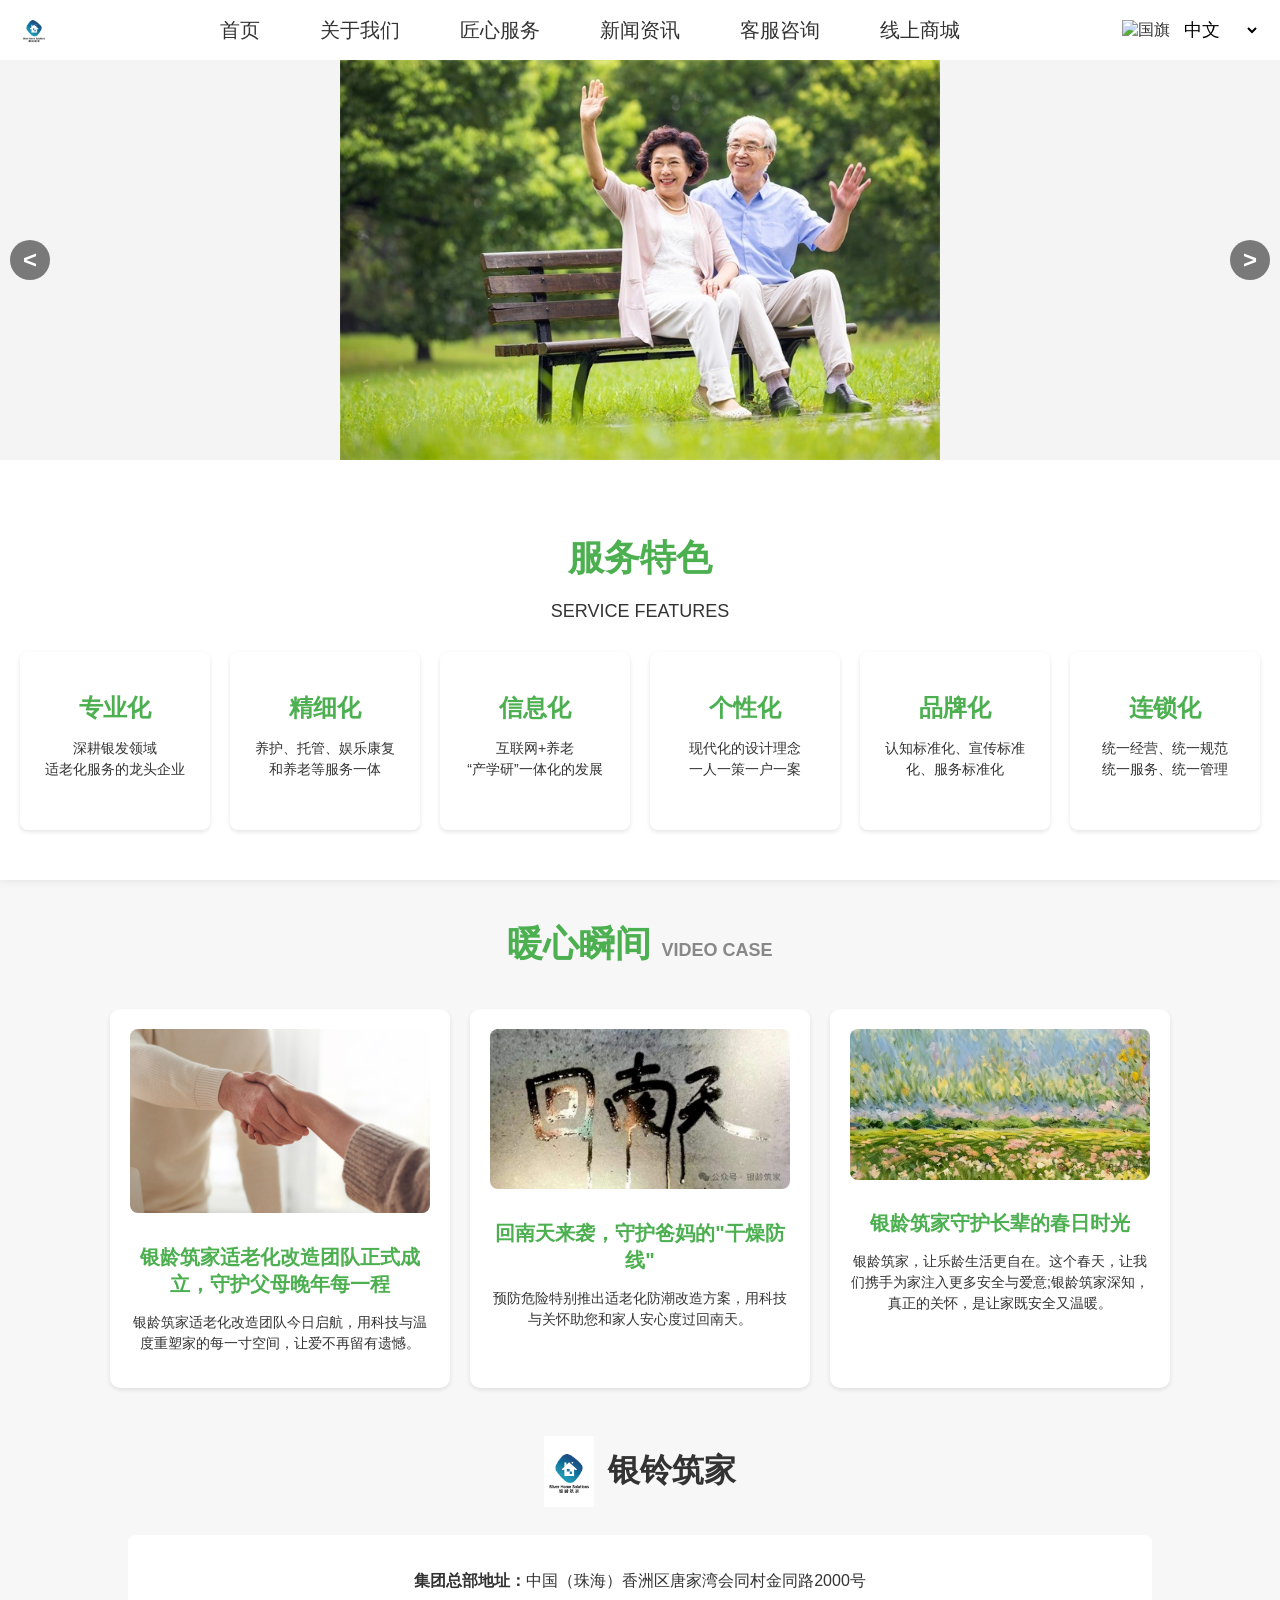
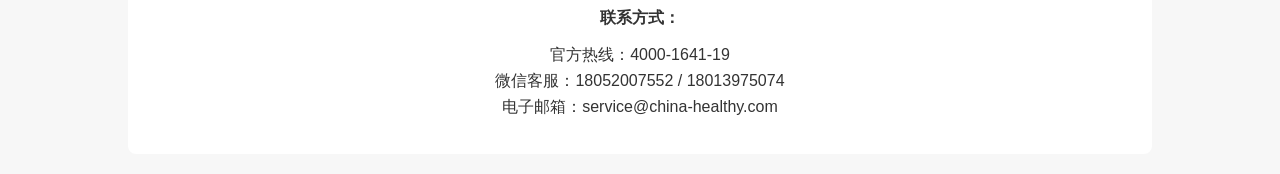
==== index.html @ 2d2b925e "Add files via upload" ====
<!DOCTYPE html>
<html lang="en">
<head>
    <meta charset="UTF-8">
    <meta name="viewport" content="width=device-width, initial-scale=1.0">
    <title>银铃筑家</title>
    <link rel="stylesheet" href="22222.CSS">
    <style>
        /* 引入等宽字体 */
        @import url('https://fonts.googleapis.com/css2?family=Roboto+Mono:wght@400&display=swap');
    </style>
</head>

<body>
    <!-- 顶部导航栏 -->
    <div class="navbar">
        <div class="navbar-logo">
            <img src="logo.jpg" alt="标志">
        </div>
        <div class="navbar-menu">
            <a href="#">首页</a>
            <a href="about.html">关于我们</a>
            <a href="services.html">匠心服务</a>
            <a href="news.html">新闻资讯</a>
            <a href="contact.html">客服咨询</a>
            <a href="shop.html">线上商城</a>
        </div>
        <div class="language-switch">
            <img id="flag-icon" src="china-flag.png" alt="国旗">
            <select id="language-select">
                <option value="zh">中文</option>
                <option value="en">English</option>
            </select>
        </div>
    </div>

    <!-- 图片轮播区域 -->
    <div class="box">
        <!-- 图片居中 -->
        <img src="图片3.jpg" alt="Image" class="center-img">
        
        <!-- 左右箭头按钮 -->
        <div class="arrow left" title="Previous">&lt;</div>
        <div class="arrow right" title="Next">&gt;</div>
    </div>

    <script>
        // 图片轮播功能
        let img = document.querySelector(".center-img");
        let arr = ["图片3.jpg", "图片4.jpg", "图片1.jpg"];
        let flag = 0;

        // 自动播放
        let times = setInterval(() => {
            img.src = `${arr[flag]}`;
            flag = (flag + 1) % arr.length; // 使用取余操作简化逻辑
        }, 4000);

        // 左箭头点击事件
        let arrowLeft = document.querySelector(".arrow.left");
        arrowLeft.onclick = () => {
            flag = (flag - 1 + arr.length) % arr.length; // 防止负数
            img.src = `${arr[flag]}`;
        };

        // 右箭头点击事件
        let arrowRight = document.querySelector(".arrow.right");
        arrowRight.onclick = () => {
            flag = (flag + 1) % arr.length;
            img.src = `${arr[flag]}`;
        };
    </script>
<script src="language-switch.js"></script> <!-- 导入语言切换脚本 -->
<script src="carousel.js"></script> <!-- 导入图片轮播脚本 -->









    <div class="service-features">
        <h1>服务特色</h1>
        <p>SERVICE FEATURES</p>
        <div class="feature-cards">
            <div class="card">
                <h2>专业化</h2>
                <p>深耕银发领域<br>适老化服务的龙头企业</p>
            </div>
            <div class="card">
                <h2>精细化</h2>
                <p>养护、托管、娱乐康复和养老等服务一体</p>
            </div>
            <div class="card">
                <h2>信息化</h2>
                <p>互联网+养老<br>“产学研”一体化的发展</p>
            </div>
            <div class="card">
                <h2>个性化</h2>
                <p>现代化的设计理念<br>一人一策一户一案</p>
            </div>
            <div class="card">
                <h2>品牌化</h2>
                <p>认知标准化、宣传标准化、服务标准化</p>
            </div>
            <div class="card">
                <h2>连锁化</h2>
                <p>统一经营、统一规范<br>统一服务、统一管理</p>
            </div>
        </div>
    </div>




 
   
    
    <div class="video-case-title">
        <h1>暖心瞬间 <span>VIDEO CASE</span></h1>
    </div>

    <!-- 新闻内容部分 -->
    <div class="news-case">
        <!-- 新闻卡片1 -->
        <div class="news-card" onclick="window.location.href='news.html?news=1'">
            <img src="为爱筑巢.jpg" alt="为爱筑巢">
            <h2>银龄筑家适老化改造团队正式成立，守护父母晚年每一程</h2>
            <p>银龄筑家适老化改造团队今日启航，用科技与温度重塑家的每一寸空间，让爱不再留有遗憾。</p>
        </div>

        <!-- 新闻卡片2 -->
        <div class="news-card" onclick="window.location.href='news.html?news=2'">
            <img src="回南天.png" alt="暖心防护指南">
            <h2>回南天来袭，守护爸妈的"干燥防线"</h2>
            <p>预防危险特别推出适老化防潮改造方案，用科技与关怀助您和家人安心度过回南天。</p>
        </div>

        <!-- 新闻卡片3 -->
        <div class="news-card" onclick="window.location.href='news.html?news=3'">
          <img src="春分.png" alt="春分至，焕新家">
          <h2>银龄筑家守护长辈的春日时光</h2>
          <p>银龄筑家，让乐龄生活更自在。这个春天，让我们携手为家注入更多安全与爱意;银龄筑家深知，真正的关怀，是让家既安全又温暖。</p>
    </div>
</div>









        <div class="container">
            <div class="header">
                <img src="logo.jpg" alt="银铃筑家">
                <h1>银铃筑家</h1>
            </div>
            <div class="contact-info">
                <p><strong>集团总部地址：</strong>中国（珠海）香洲区唐家湾会同村金同路2000号</p>
                <div class="contact-methods">
                    <p><strong>联系方式：</strong></p>
                    <ul>
                        <li>官方热线：4000-1641-19</li>
                        <li>微信客服：18052007552 / 18013975074</li>
                        <li>电子邮箱：service@china-healthy.com</li>
                    </ul>
                </div>

 
</body>
</html>
</html>
---- 22222.CSS ----
body {
    margin: 0;
    font-family: Arial, sans-serif;
}

.navbar {
    display: flex;
    align-items: center;
    justify-content: space-between;
    background-color: #fff;
    padding: 10px 20px;
    box-shadow: 0 2px 4px rgba(0, 0, 0, 0.1);
}

.navbar-logo {
    display: flex;
    align-items: center;
}

.navbar-logo img {
    height: 40px;
    margin-right: 10px;
}

.navbar-menu {
    display: flex;
    gap: 60px;
}

.navbar-menu a {
    text-decoration: none;
    color: #333;
    font-size: 20px;
    transition: color 0.3s, text-decoration 0.3s;
    position: relative;
}

.navbar-menu a::after {
    content: ''; /* 下划线的内容为空 */
    position: absolute;
    bottom: -2px; /* 下划线的位置 */
    left: 0;
    width: 0; /* 初始宽度为 0 */
    height: 2px; /* 下划线高度 */
    background-color: #4CAF50; /* 下划线颜色 */
    transition: width 0.3s; /* 动画效果 */
}

.navbar-menu a:hover {
    color: #4CAF50;
}

.navbar-menu a:hover::after {
    width: 100%; /* 悬停时下划线扩展到整个文字 */
}

.language-switch {
    display: flex;
    align-items: center;
    gap: 10px;
}

.language-switch img {
    height: 20px;
    width: auto;
}

.language-switch select {
    border: none;
    background: none;
    font-size: 18px;
    cursor: pointer;
}

.language-switch select:focus {
    outline: none;
}








 /* 容器样式 */
 .box { 
    display: flex;
    align-items: center;
    justify-content: center;
    position: relative;
    width: 100%;
    height: 400px;
    background-color: #f4f4f4;
    overflow: hidden; /* 隐藏超出容器的部分 */
}



/* 图片样式 */
.center-img {
    max-width: 100%;
    max-height: 100%;
    object-fit: cover;
}

/* 左右箭头样式 */
.arrow {
    position: absolute;
    top: 50%;
    transform: translateY(-50%);
    width: 40px;
    height: 40px;
    background-color: rgba(0, 0, 0, 0.5);
    color: white;
    font-size: 24px;
    font-weight: bold;
    text-align: center;
    line-height: 40px;
    cursor: pointer;
    user-select: none;
    border-radius: 50%;
}

.arrow.left {
    left: 10px;
}

.arrow.right {
    right: 10px;
}

.arrow:hover {
    background-color: rgba(0, 0, 0, 0.7);
}









.service-features {
    text-align: center;
    padding: 50px;
    background-color: #fff;
    box-shadow: 0 0 10px rgba(0, 0, 0, 0.1);
}

.service-features h1 {
    color: #4CAF50;
    font-size: 36px;
    margin-bottom: 10px;
}

.service-features p {
    color: #333;
    font-size: 18px;
    margin-bottom: 30px;
}

.service-features p.subtitle {
    font-family: 'Roboto Mono', monospace; /* 设置等宽字体 */
    letter-spacing: 2px; /* 字母间距 */
    font-size: 24px; /* 字体大小 */
    font-weight: normal; /* 字体粗细 */
    color: #666; /* 字体颜色 */
}

.feature-cards {
    display: flex;
    justify-content: center;
    align-items: stretch;
}

.card {
    background-color: #fff;
    border-radius: 8px;
    box-shadow: 0 2px 4px rgba(0, 0, 0, 0.1);
    width: 150px;
    margin: 0 10px;
    padding: 20px;
    text-align: center;
    flex-shrink: 0; /* 防止卡片缩小 */
}

.card h2 {
    color: #4CAF50;
    font-size: 24px;
    margin-bottom: 10px;
}

.card p {
    color: #333;
    font-size: 14px;
    line-height: 1.5;
}









.video-case-title {
    text-align: center;
    margin: 40px 0;
}

.video-case-title h1 {
    font-size: 36px;
    font-weight: bold;
    color: #4CAF50;
}

.video-case-title span {
    font-size: 18px;
    color: #888;
}

/* 新闻内容部分 */
.news-case {
    display: flex;
    justify-content: center;
    gap: 20px;
    margin: 20px;
    flex-wrap: wrap;
}

/* 新闻卡片样式 */
.news-card {
    background-color: white;
    border-radius: 10px;
    box-shadow: 0 2px 4px rgba(0, 0, 0, 0.1);
    width: 300px;
    padding: 20px;
    text-align: center;
    cursor: pointer; /* 使卡片可点击 */
    transition: transform 0.3s ease, box-shadow 0.3s ease;
}

.news-card:hover {
    transform: scale(1.05); /* 增加缩放效果 */
    box-shadow: 0 4px 8px rgba(0, 0, 0, 0.2); /* 增强阴影 */
}

.news-card img {
    width: 100%;
    height: auto;
    border-radius: 8px;
    margin-bottom: 10px;
}

.news-card h2 {
    color: #4CAF50;
    font-size: 20px;
    margin-bottom: 10px;
}

.news-card p {
    color: #333;
    font-size: 14px;
    line-height: 1.5;
}

/* 点击按钮样式 */
.cta {
    text-align: center;
    margin-top: 30px;
}

.cta-button {
    display: inline-block;
    background-color: #4CAF50;
    color: white;
    padding: 12px 30px;
    font-size: 18px;
    text-decoration: none;
    border-radius: 5px;
    transition: background-color 0.3s ease;
}

.cta-button:hover {
    background-color: #45a049;
}















body {
    font-family: Arial, sans-serif;
    background-color: #f7f7f7;
    color: #333;
    margin: 0;
    padding: 0;
}

.container {
    width: 80%;
    margin: 0 auto;
    text-align: center;
    padding: 20px;
}

.header {
    margin-bottom: 20px;
}

.header img {
    width: 50px;
    vertical-align: middle;
    margin-right: 10px;
}

.header h1 {
    display: inline-block;
    vertical-align: middle;
}

.contact-info {
    background-color: #fff;
    padding: 20px;
    border-radius: 8px;
    box-shadow: 0 2px 4px rgba(0, 0, 0, 0, 0.1);
}

.contact-methods {
    margin-top: 10px;
}

.contact-methods ul {
    list-style-type: none;
    padding: 0;
}

.contact-methods li {
    margin: 5px 0;
}
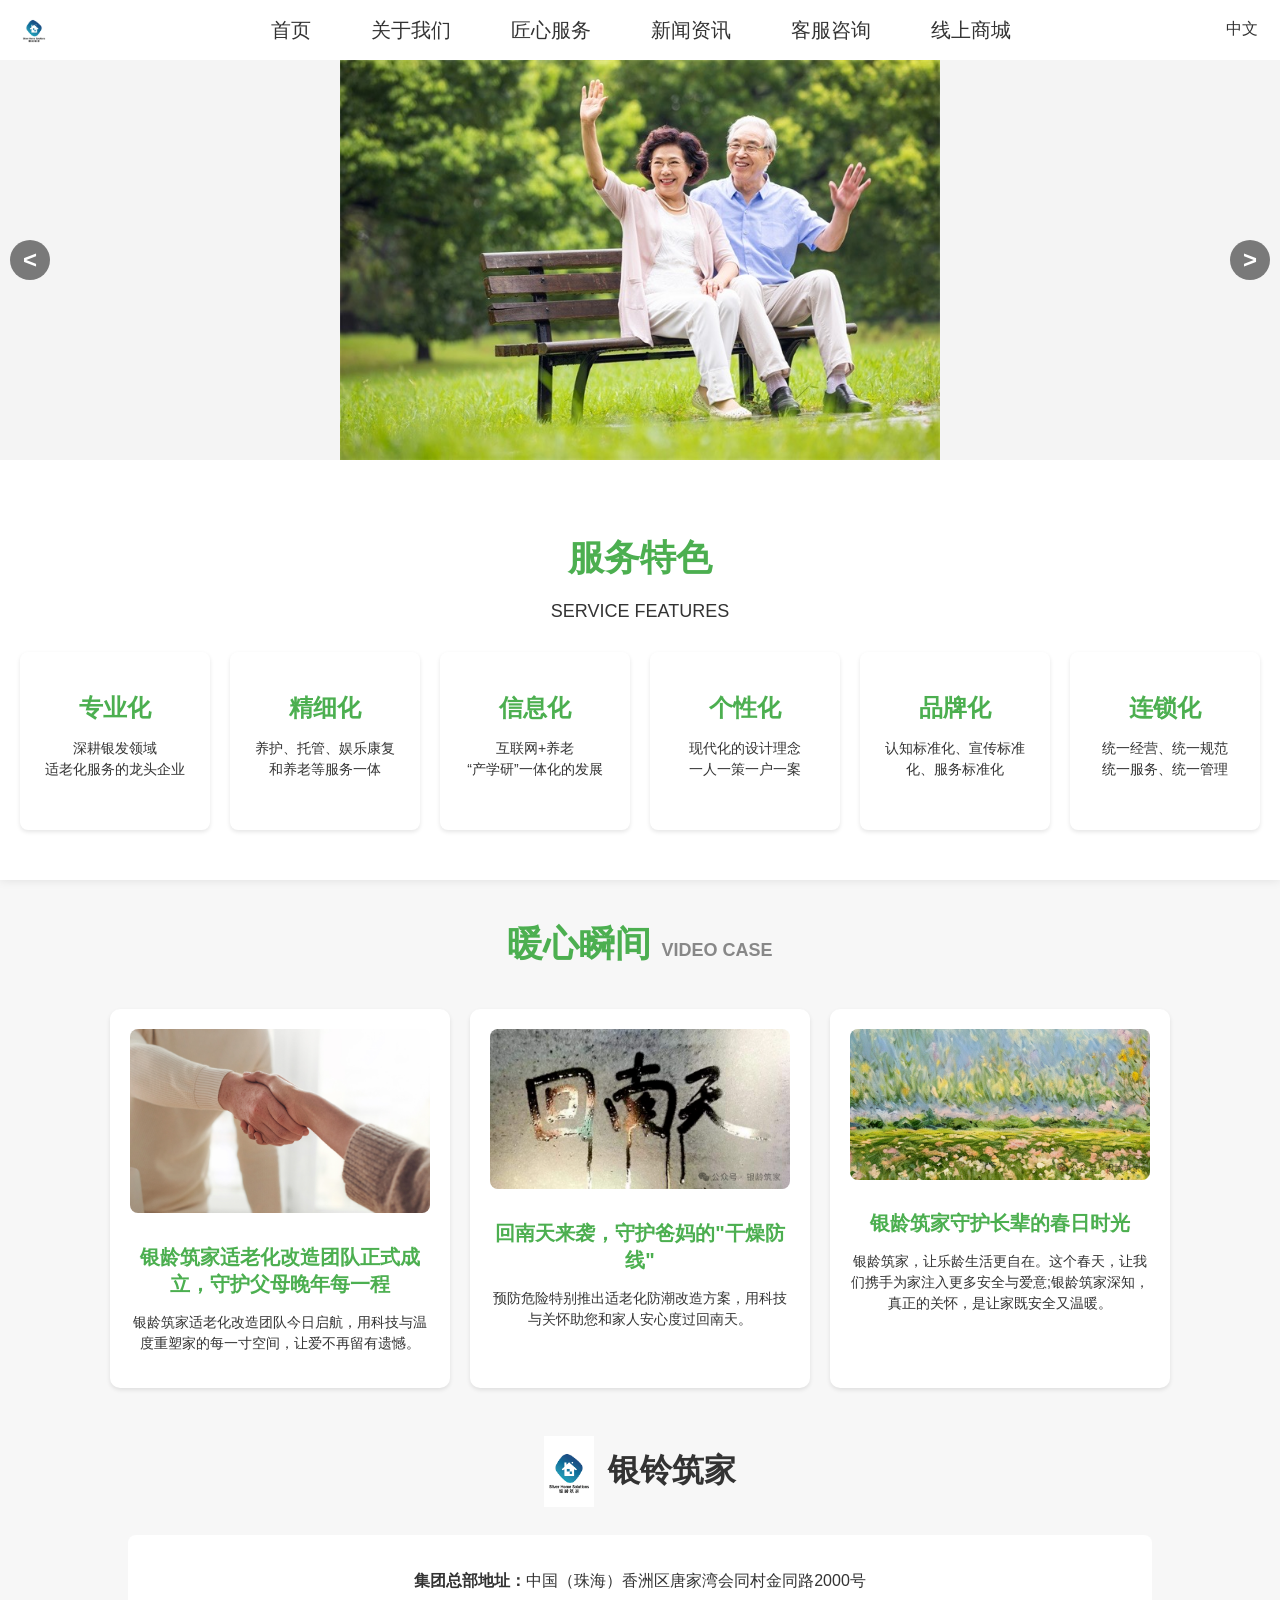
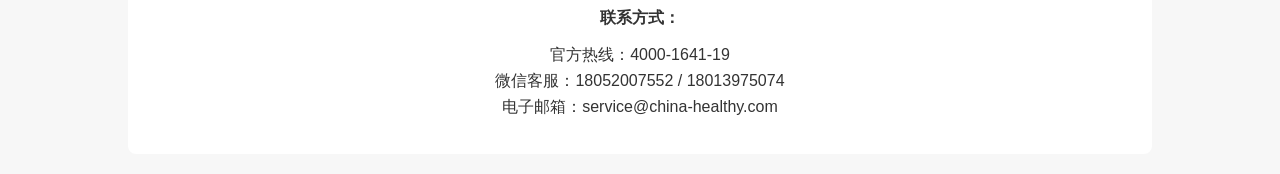
==== commit 78297df1: "index.html" ====
--- a/index.html
+++ b/index.html
@@ -26,11 +26,7 @@
             <a href="shop.html">线上商城</a>
         </div>
         <div class="language-switch">
-            <img id="flag-icon" src="china-flag.png" alt="国旗">
-            <select id="language-select">
                 <option value="zh">中文</option>
-                <option value="en">English</option>
-            </select>
         </div>
     </div>
 
@@ -173,4 +169,4 @@
  
 </body>
 </html>
-</html>+</html>
